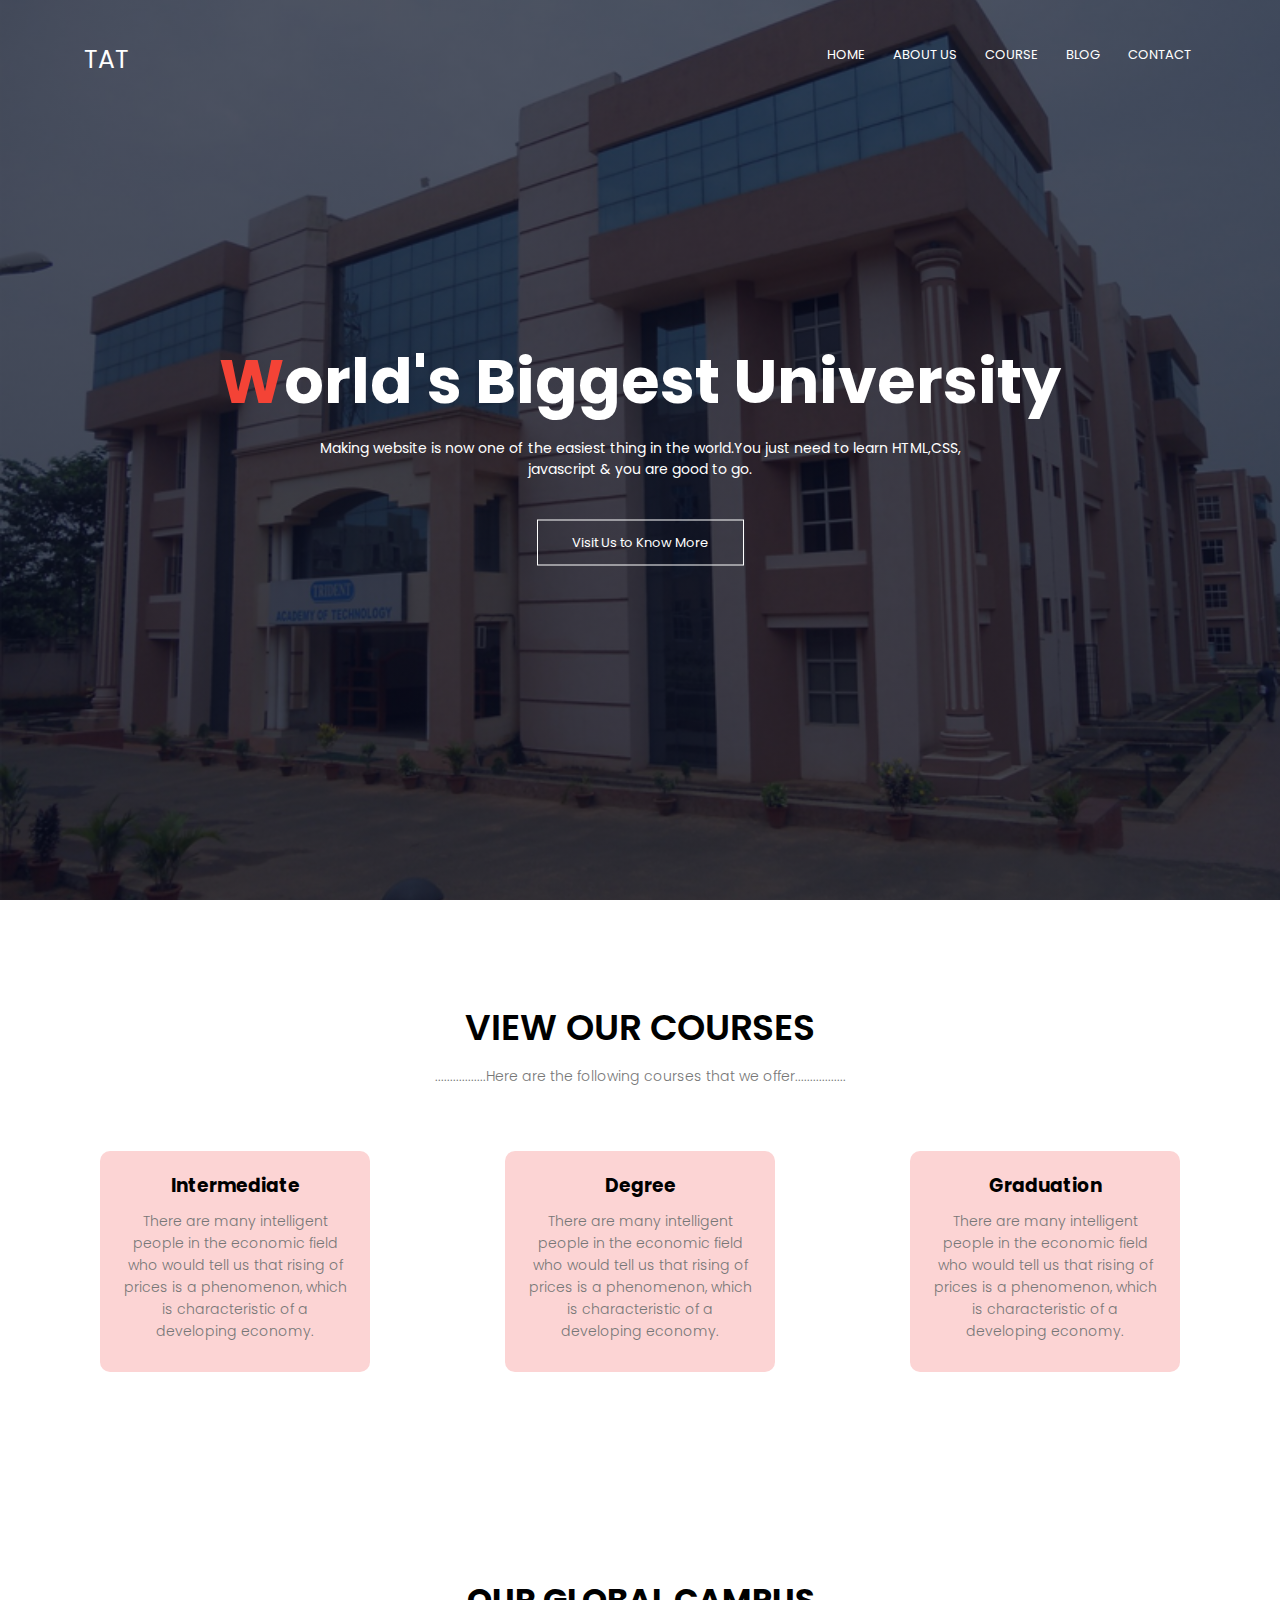
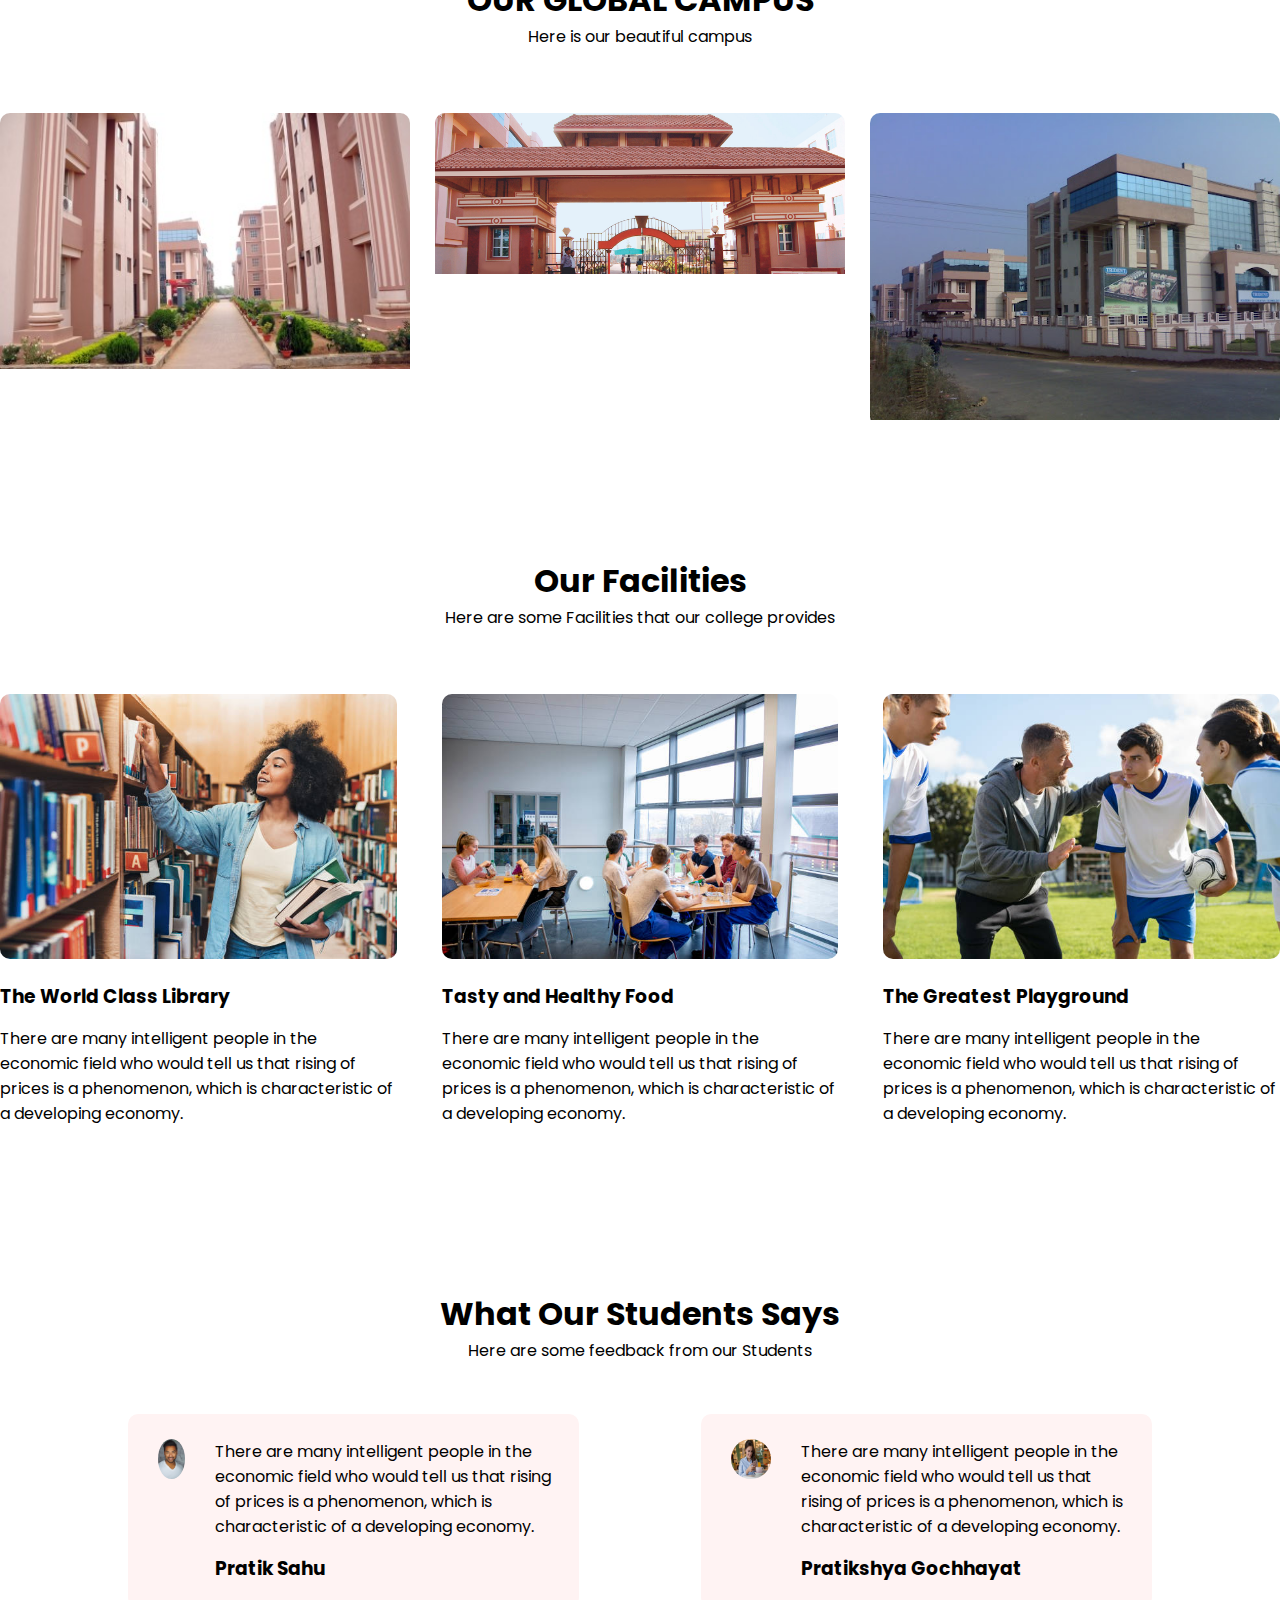
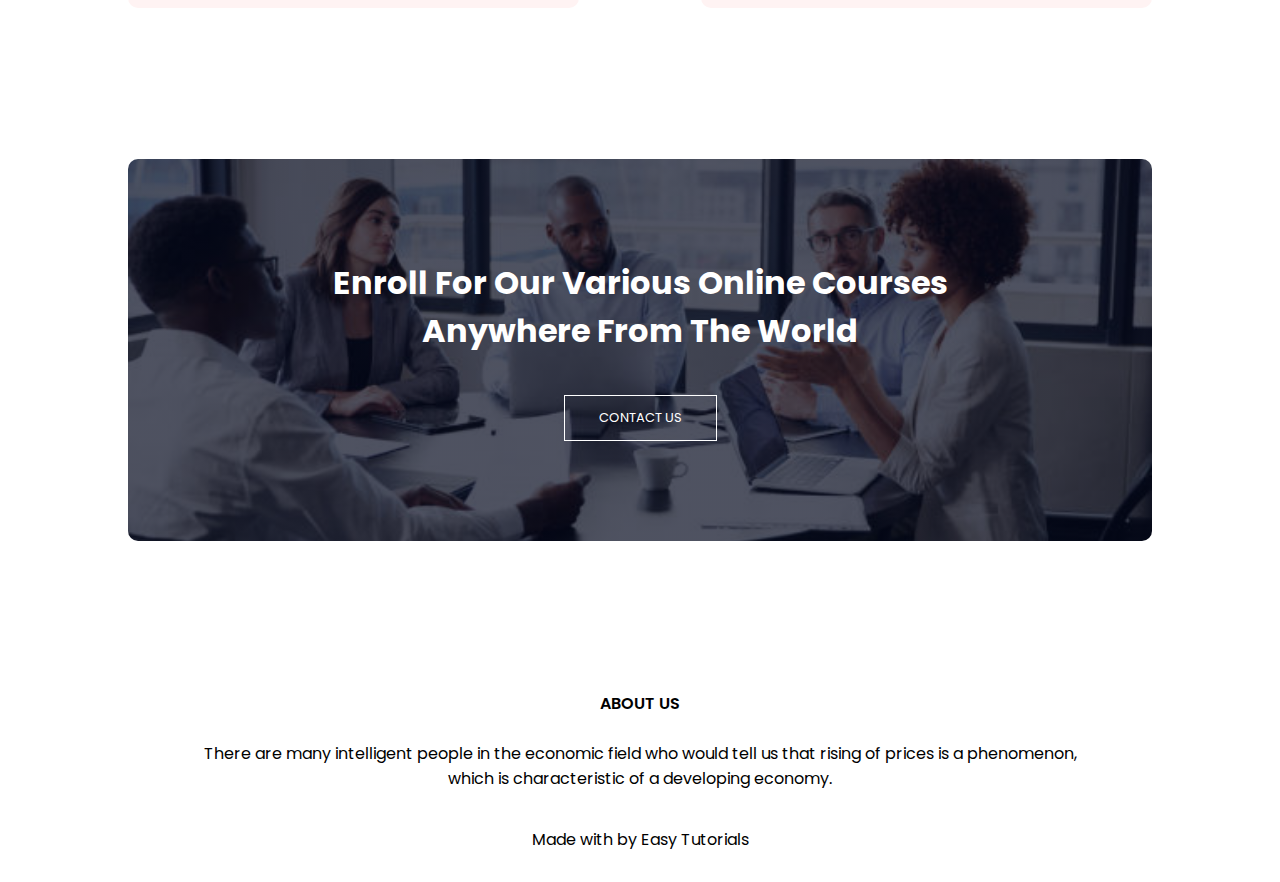
==== index.html @ 9a4cb783 "initial" ====
<!DOCTYPE html>
<html lang="en">
  <head>
    <meta charset="UTF-8" />
    <meta http-equiv="X-UA-Compatible" content="IE=edge" />
    <meta name="viewport" content="width=device-width, initial-scale=1.0" />
    <link
      rel="stylesheet"
      href="https://cdnjs.cloudflare.com/ajax/libs/font-awesome/5.15.3/css/all.min.css"
      integrity="sha512-iBBXm8fW90+nuLcSKlbmrPcLa0OT92xO1BIsZ+ywDWZCvqsWgccV3gFoRBv0z+8dLJgyAHIhR35VZc2oM/gI1w=="
      crossorigin="anonymous"
      referrerpolicy="no-referrer"
    />
    <title>colweb</title>
    <link rel="stylesheet" href="style.css" />
    <link rel="preconnect" href="https://fonts.googleapis.com" />
    <link rel="preconnect" href="https://fonts.gstatic.com" crossorigin />
    <link
      href="https://fonts.googleapis.com/css2?family=Poppins:wght@100;200;300;400;600;700&display=swap"
      rel="stylesheet"
    />
  </head>
  <body>
    <section class="header">
      <nav>
        <a href="#" id="logo"
          ><i class="fas fa-graduation-cap" id="edu_cap"></i>&nbspTAT</a
        >
        <div class="nav_links" id="navLinks">
          <i class="fas fa-times" onclick="hideMenu()"></i>
          <ul>
            <li><a href="index.html">HOME</a></li>
            <li><a href="about.html">ABOUT US</a></li>
            <li><a href="courses.html">COURSE</a></li>
            <li><a href="blog.html">BLOG</a></li>
            <li><a href="contact.html">CONTACT</a></li>
          </ul>
        </div>
        <i class="fas fa-bars" onclick="showMenu()"></i>
      </nav>
      <div id="text-area">
        <h1>World's Biggest University</h1>
        <p>
          Making website is now one of the easiest thing in the world.You just
          need to learn HTML,CSS,<br />javascript & you are good to go.
        </p>
        <a href="#" id="btn">Visit Us to Know More</a>
      </div>
    </section>
    <!-- course -->
    <section class="courses">
      <h1>VIEW OUR COURSES</h1>
      <p>
        .................Here are the following courses that we
        offer.................
      </p>
      <div class="row">
        <div class="col">
          <h3>Intermediate</h3>
          <p>
            There are many intelligent people in the economic field who would
            tell us that rising of prices is a phenomenon, which is
            characteristic of a developing economy.
          </p>
        </div>
        <div class="col">
          <h3>Degree</h3>
          <p>
            There are many intelligent people in the economic field who would
            tell us that rising of prices is a phenomenon, which is
            characteristic of a developing economy.
          </p>
        </div>
        <div class="col">
          <h3>Graduation</h3>
          <p>
            There are many intelligent people in the economic field who would
            tell us that rising of prices is a phenomenon, which is
            characteristic of a developing economy.
          </p>
        </div>
      </div>
    </section>

    <!-- - - - - - -  CAMPUS- - - - - -  -->

    <section class="campus">
      <h1>OUR GLOBAL CAMPUS</h1>
      <p>Here is our beautiful campus</p>
    </section>
    <div class="row">
      <div class="campus-col">
        <img src="images/c2.jpg" />
        <div class="layer">
          <h3>Bhubaneswar</h3>
        </div>
      </div>
      <div class="campus-col">
        <img src="images/c3.jpg" />
        <div class="layer">
          <h3>Rourkela</h3>
        </div>
      </div>
      <div class="campus-col">
        <img src="images/c4.jpg" />
        <div class="layer">
          <h3>Balasore</h3>
        </div>
      </div>
    </div>

    <!-- - - - - - - Facilities- - - - - - - -->

    <section class="facilities">
      <h1>Our Facilities</h1>
      <p>Here are some Facilities that our college provides</p>

      <div class="row">
        <div class="facilities-col">
          <img src="images/f1.jpg" />
          <h3>The World Class Library</h3>
          <p>
            There are many intelligent people in the economic field who would
            tell us that rising of prices is a phenomenon, which is
            characteristic of a developing economy.
          </p>
        </div>
        <div class="facilities-col">
          <img src="images/f2.jpg" />
          <h3>Tasty and Healthy Food</h3>
          <p>
            There are many intelligent people in the economic field who would
            tell us that rising of prices is a phenomenon, which is
            characteristic of a developing economy.
          </p>
        </div>
        <div class="facilities-col">
          <img src="images/f3.jpg" />
          <h3>The Greatest Playground</h3>
          <p>
            There are many intelligent people in the economic field who would
            tell us that rising of prices is a phenomenon, which is
            characteristic of a developing economy.
          </p>
        </div>
      </div>
    </section>

    <!-- - -- - - - - -Testimonials- - - - - - - - -->

    <section class="testimonials">
      <h1>What Our Students Says</h1>
      <p>Here are some feedback from our Students</p>
      <div class="row">
        <div class="testimonial-col">
          <img src="images/user1.jpg" />
          <div>
            <p>
              There are many intelligent people in the economic field who would
              tell us that rising of prices is a phenomenon, which is
              characteristic of a developing economy.
            </p>
            <h3>Pratik Sahu</h3>
            <i class="fas fa-star"></i>
            <i class="fas fa-star"></i>
            <i class="fas fa-star"></i>
            <i class="fas fa-star"></i>
            <i class="fas fa-star-half-alt"></i>
          </div>
        </div>
        <div class="testimonial-col">
          <img src="images/user2.jpg" />
          <div>
            <p>
              There are many intelligent people in the economic field who would
              tell us that rising of prices is a phenomenon, which is
              characteristic of a developing economy.
            </p>
            <h3>Pratikshya Gochhayat</h3>
            <i class="fas fa-star"></i>
            <i class="fas fa-star"></i>
            <i class="fas fa-star"></i>
            <i class="fas fa-star"></i>
            <i class="far fa-star"></i>
          </div>
        </div>
      </div>
    </section>

    <!-- -------------Call To Action----------------- -->

    <section class="cta">
      <h1>
        Enroll For Our Various Online Courses<br />Anywhere From The World
      </h1>
      <a href="#" class="btn2">CONTACT US</a>
    </section>
    <!-- ---------------Footer-------------- -->
    <section class="footer">
      <h4>ABOUT US</h4>
      <p>
        There are many intelligent people in the economic field who would tell
        us that rising of prices is a phenomenon, <br />which is characteristic
        of a developing economy.
      </p>
      <div class="icons">
        <i class="fab fa-facebook-f"></i>
        <i class="fab fa-instagram"></i>
        <i class="fab fa-twitter"></i>
        <i class="fab fa-linkedin-in"></i>
      </div>
      <p>Made with <i class="far fa-heart"></i> by Easy Tutorials</p>
    </section>

    <!-- Javasript for Toggle menu -->
    <script>
      var navLinks = document.getElementById("navLinks");
      function showMenu() {
        navLinks.style.right = "0";
      }
      function hideMenu() {
        navLinks.style.right = "-200px";
      }
    </script>
    <!--                                           -->
  </body>
</html>
---- style.css ----
* {
  margin: 0;
  padding: 0;
  box-sizing: border-box;
  font-family: "Poppins", sans-serif;
}
.header {
  min-height: 100vh;
  width: 100%;
  background-image: linear-gradient(rgba(4, 9, 30, 0.7), rgba(4, 9, 30, 0.7)),
    url(images/c1.jpg);
  background-position: center;
  background-size: cover;
  position: relative;
}
nav {
  display: flex;
  padding: 2% 6%;
  justify-content: space-between;
  align-items: center;
}
nav #edu_cap {
  color: #f44336;
  font-size: 38px;
}
nav #logo {
  color: white;
  font-size: 25px;
  text-decoration: none;
}
.nav_links {
  text-align: right;
}
.nav_links ul li {
  list-style: none;
  display: inline-block;
  padding: 8px 12px;
  position: relative;
}
.nav_links ul li a {
  text-decoration: none;
  color: white;
  font-size: 13px;
}

.nav_links ul li::after {
  content: "";
  width: 0%;
  height: 2px;
  background: #f44336;
  display: block;
  transition: 1s;
}
.nav_links ul li:hover::after {
  width: 100%;
}
#text-area {
  width: 90%;
  color: white;
  position: absolute;
  top: 50%;
  left: 50%;
  transform: translate(-50%, -50%);
  text-align: center;
}
#text-area h1 {
  font-size: 62px;
}
#text-area h1::first-letter {
  color: #f44336;
}
#text-area p {
  margin: 10px 0px 40px;
  font-size: 14px;
}
#text-area #btn {
  display: inline-block;
  text-decoration: none;
  color: white;
  padding: 12px 34px;
  font-size: 13px;
  border: 1px solid white;
  background: transparent;
  position: relative;
}
#text-area #btn:hover {
  border: 1px solid #f44336;
  background: #f44336;
  transition: 1s;
}
nav .fas.fa-times {
  display: none;
}
nav .fas.fa-bars {
  display: none;
}
@media (max-width: 700px) {
  #text-area h1 {
    font-size: 20px;
  }
  .nav_links ul li {
    display: block;
  }
  .nav_links {
    background-color: #f44336;
    height: 100vh;
    width: 200px;
    top: 0%;
    right: -200px;
    text-align: left;
    position: fixed;
    z-index: 2;
    transition: 1s;
  }
  nav .fas.fa-times {
    display: block;
    color: white;
    margin: 10px;
    font-size: 22px;
    cursor: pointer;
  }
  nav .fas.fa-bars {
    display: block;
    color: white;
    margin: 10px;
    font-size: 22px;
    cursor: pointer;
  }
  .nav_links ul {
    padding: 30px;
  }
}
/* - - - - - - - - - - courses- - - - - - - - - - -  */
.courses {
  margin: auto;
  text-align: center;
  padding: 100px;
}
.courses h1 {
  font-size: 36px;
  font-weight: 600;
}
.courses p {
  color: #777;
  font-size: 14px;
  font-weight: 300;
  line-height: 22px;
  padding: 10px;
}
.row {
  margin-top: 5%;
  display: flex;
  justify-content: space-between;
}
.col {
  flex-basis: 25%;
  background: #fcd4d4;
  border-radius: 10px;
  margin-bottom: 5%;
  padding: 20px 12px;
  transition: 0.5s;
}
.col:hover {
  box-shadow: 0 0 20px 0px rgba(0, 0, 0, 0.5);
}
@media (max-width: 700px) {
  .row {
    flex-direction: column;
  }
}
/* --------Campus--------- */
.campus {
  margin: auto;
  text-align: center;
  padding-top: 50px;
}
.campus-col {
  flex-basis: 32%;
  border-radius: 10px;
  margin-bottom: 30px;
  position: relative;
  overflow: hidden;
}
.campus-col img {
  width: 100%;
}

.layer {
  background-color: transparent;
  height: 100%;
  width: 100%;
  position: absolute;
  top: 0;
  left: 0;
  transition: 0.5s;
}
.layer:hover {
  background-color: rgba(226, 0, 0, 0.4);
}
.layer h3 {
  width: 100%;
  color: white;
  font-weight: 500;
  font-size: 26px;
  bottom: 0;
  left: 50%;
  transform: translateX(-50%);
  position: absolute;
  text-align: center;
  opacity: 0;
  transition: 0.5s;
}
.layer:hover h3 {
  bottom: 49%;
  opacity: 1;
}

/* - -- - - - - Facilities- - - - - - - - - - - */

.facilities {
  width: 100%;
  margin: top;
  text-align: center;
  padding-top: 100px;
}
.facilities-col {
  flex-basis: 31%;
  border-radius: 10px;
  margin-bottom: 5%;
  text-align: left;
}
.facilities-col img {
  width: 100%;
  border-radius: 10px;
}
.facilities-col h3 {
  margin-top: 16px;
  margin-bottom: 15px;
  text-align: left;
}

/* --------------testimonials--------------- */

.testimonials {
  width: 80%;
  margin: auto;
  text-align: center;
  padding-top: 100px;
}
.testimonial-col {
  flex-basis: 44%;
  border-radius: 10px;
  margin-bottom: 5%;
  text-align: left;
  background-color: #fff3f3;
  padding: 25px;
  cursor: pointer;
  display: flex;
}
.testimonial-col img {
  height: 40px;
  width: 40px;
  margin-left: 5px;
  margin-right: 30px;
  border-radius: 50%;
}
.testimonial-col p {
  padding: 0;
}
.testimonial-col h3 {
  margin-top: 15px;
  text-align: left;
}
.testimonial-col .fas {
  color: #f44336;
}
.testimonial-col .far {
  color: #f44336;
}
.fa-star-o {
  border: 1px solid red;
}
@media (max-width: 700px) {
  .testimonial-col img {
    margin-left: 0px;
    margin-right: 15px;
  }
}

/* --------------Call to Action--------------- */

.cta {
  margin: 100px auto;
  width: 80%;
  background-image: linear-gradient(rgba(4, 9, 30, 0.7), rgba(4, 9, 30, 0.7)),
    url(images/image3.jpg);
  background-position: center;
  background-size: cover;
  border-radius: 10px;
  text-align: center;
  padding: 100px 0;
}

.cta h1 {
  color: white;
  margin-bottom: 40px;
  padding: 0;
}
.cta .btn2 {
  display: inline-block;
  text-decoration: none;
  color: white;
  padding: 12px 34px;
  font-size: 13px;
  border: 1px solid white;
  background: transparent;
  position: relative;
}
.cta .btn2:hover {
  border: 1px solid #f44336;
  background: #f44336;
  transition: 1s;
}
@media (max-width: 700px) {
  .cta h1 {
    font-size: 24px;
  }
}

/* -----------------Footer----------------- */

.footer {
  width: 100%;
  text-align: center;
  padding: 30px 0;
}
.footer h4 {
  margin-bottom: 25px;
  margin-top: 20px;
  font-weight: 600;
}

.icons {
  color: #f44336;
  padding: 18px 0;
  cursor: pointer;
}

.fa-heart {
  color: #f44336;
}

/* -------------------about us page-------------- */

.sub-header {
  height: 50vh;
  width: 100%;
  background-image: linear-gradient(rgba(16, 23, 49, 0.7), rgba(4, 9, 30, 0.7)),
    url(images/background.jpg);
  background-position: center;
  background-size: cover;
  text-align: center;
  color: white;
}
.sub-header h1 {
  margin-top: 100px;
}

.about-us {
  width: 80%;
  margin: auto;
  padding-top: 80px;
  padding-bottom: 50px;
}
.about-col {
  flex-basis: 48%;
  padding: 30px 2px;
}
.about-col img {
  width: 100%;
}
.about-col h1 {
  padding: 0;
}
.about-col p {
  padding: 15px 0 25px;
}
.btn3 {
  display: inline-block;
  text-decoration: none;
  color: #f44336;
  padding: 12px 34px;
  font-size: 13px;
  border: 1px solid #f44336;
  background: transparent;
  position: relative;
}
.btn3:hover {
  border: 1px solid #f44336;
  background: #f44336;
  color: white;
  transition: 1s;
}

/* ------------------Blog-content----------------------- */

.blog-content {
  width: 80%;
  margin: auto;
  padding: 60px 0;
}

.blog-left {
  flex-basis: 65%;
}
.blog-left img {
  width: 100%;
}
.blog-left h2 {
  color: #222;
  font-weight: 600;
  margin: 30px 0;
}
.blog-left p {
  color: #999;
  padding: 0;
}
.blog-right {
  flex-basis: 32%;
}
.blog-right h3 {
  background: #f44336;
  color: #fff;
  text-align: center;
  padding: 7px 0;
  font-size: 16px;
  margin-bottom: 20px;
}
.blog-right div {
  display: flex;
  align-items: center;
  justify-content: space-between;
  color: #555;
  padding: 8px;
}
.comment-box {
  border: 1px solid #ccc;
  margin: 50px 0;
  padding: 10px 20px;
}
.comment-box h3 {
  text-align: left;
}
.comment-box button .btn3 {
  display: inline-block;
  text-decoration: none;
  color: white;
  padding: 12px 34px;
  font-size: 13px;
  border: 1px solid white;
  background: transparent;
  position: relative;
}
.commrnt-box button .btn3:hover {
  border: 1px solid #f44336;
  background: #f44336;
  transition: 1s;
}
.comment-box button {
  margin: 10px 0;
}
.comment-form input,
.comment-form textarea {
  width: 100%;
  padding: 10px;
  margin: 15px 0;
  border: none;
  outline: none;
  background: #f0f0f0;
}

@media (max-width: 700px) {
  .sub-header h1 {
    font-size: 24px;
  }
}
.location {
  width: 80%;
  margin: auto;
  padding: 80px 0;
}
.location iframe {
  width: 100%;
}

.contact-us {
  width: 80%;
  margin: auto;
}

.contact-col {
  flex-basis: 48%;
  margin-bottom: 30px;
}

.contact-col div {
  display: flex;
  align-items: center;
  margin-bottom: 40px;
}

.contact-col div .fas {
  font-size: 28px;
  color: #f44336;
  margin: 10px;
  margin-right: 30px;
}
.contact-col div .far {
  font-size: 28px;
  color: #f44336;
  margin: 10px;
  margin-right: 30px;
}

.contact-col div p {
  padding: 0;
}

.contact-col div h5 {
  font-size: 20px;
  margin-bottom: 5px;
  color: #555;
  font-weight: 400;
}

.contact-col input,
.contact-col textarea {
  width: 100%;
  padding: 15px;
  margin-bottom: 17px;
  outline: none;
  border: 1px solid #ccc;
}
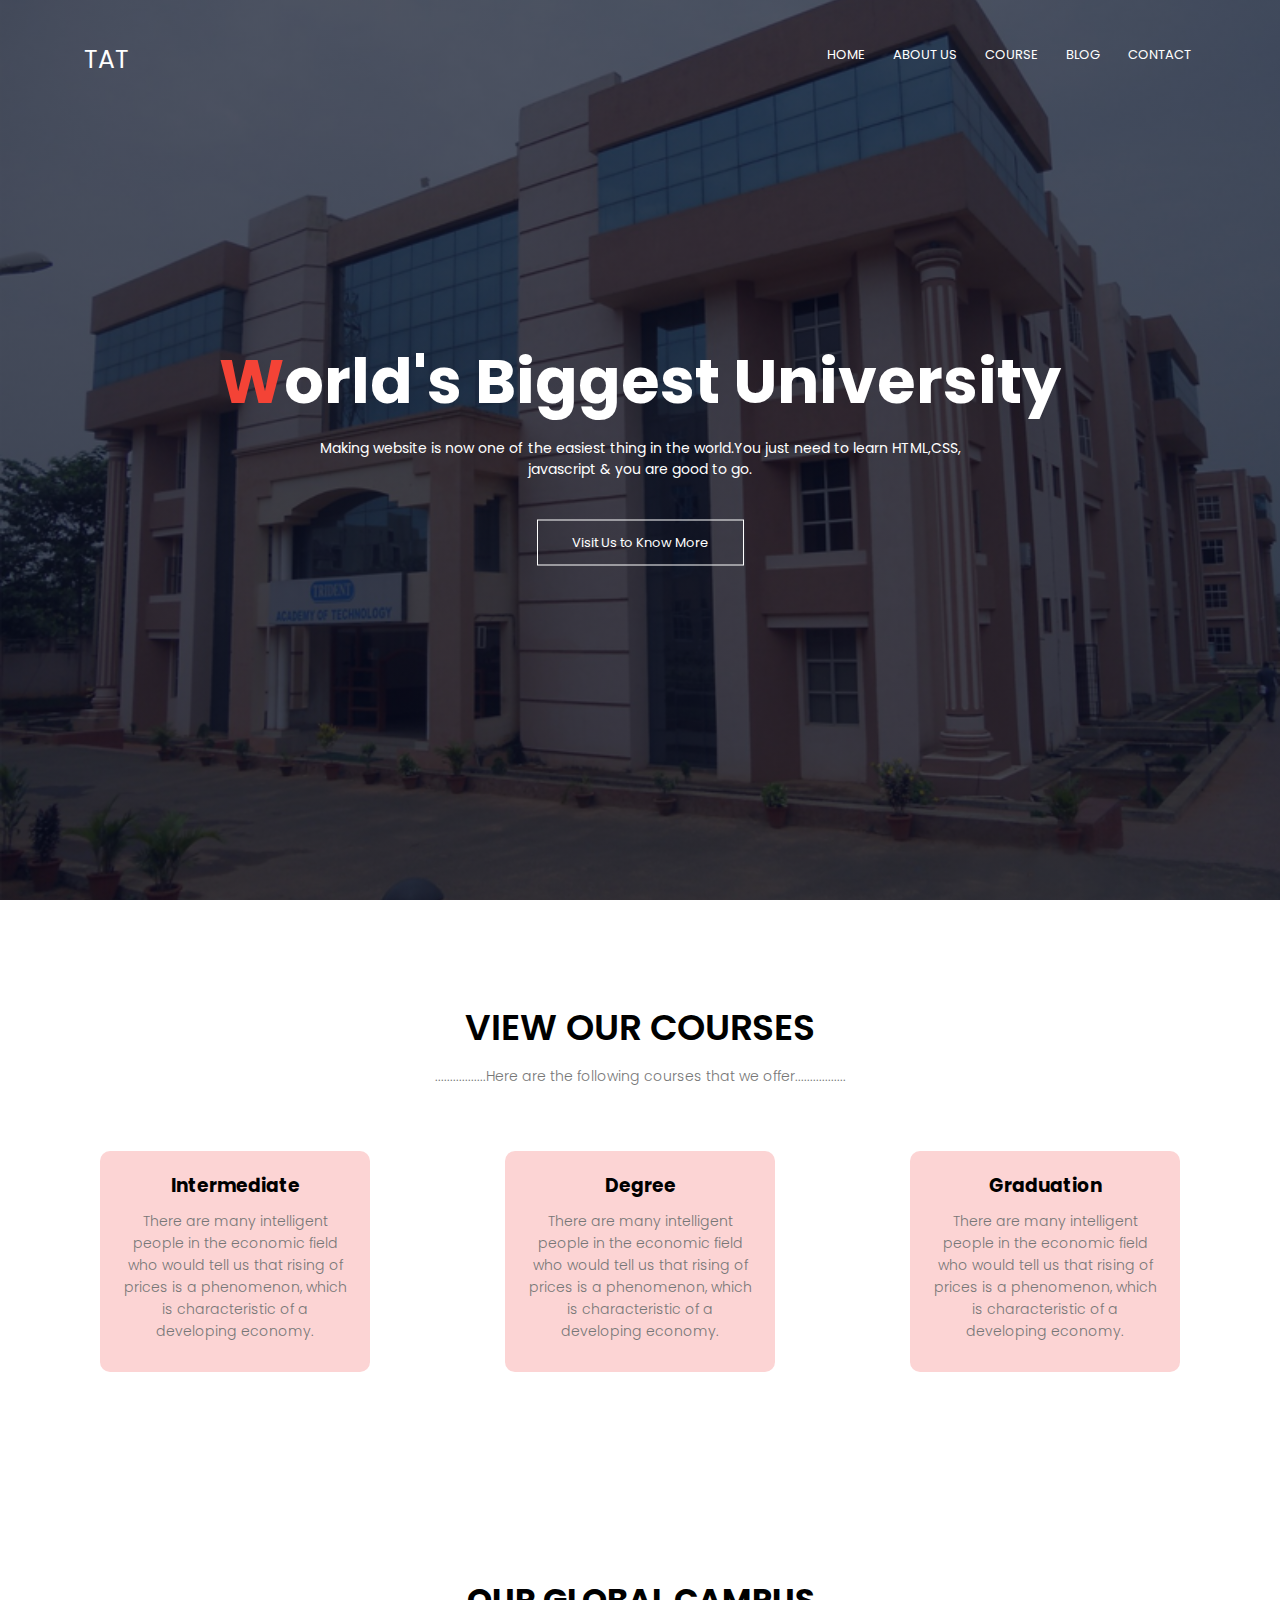
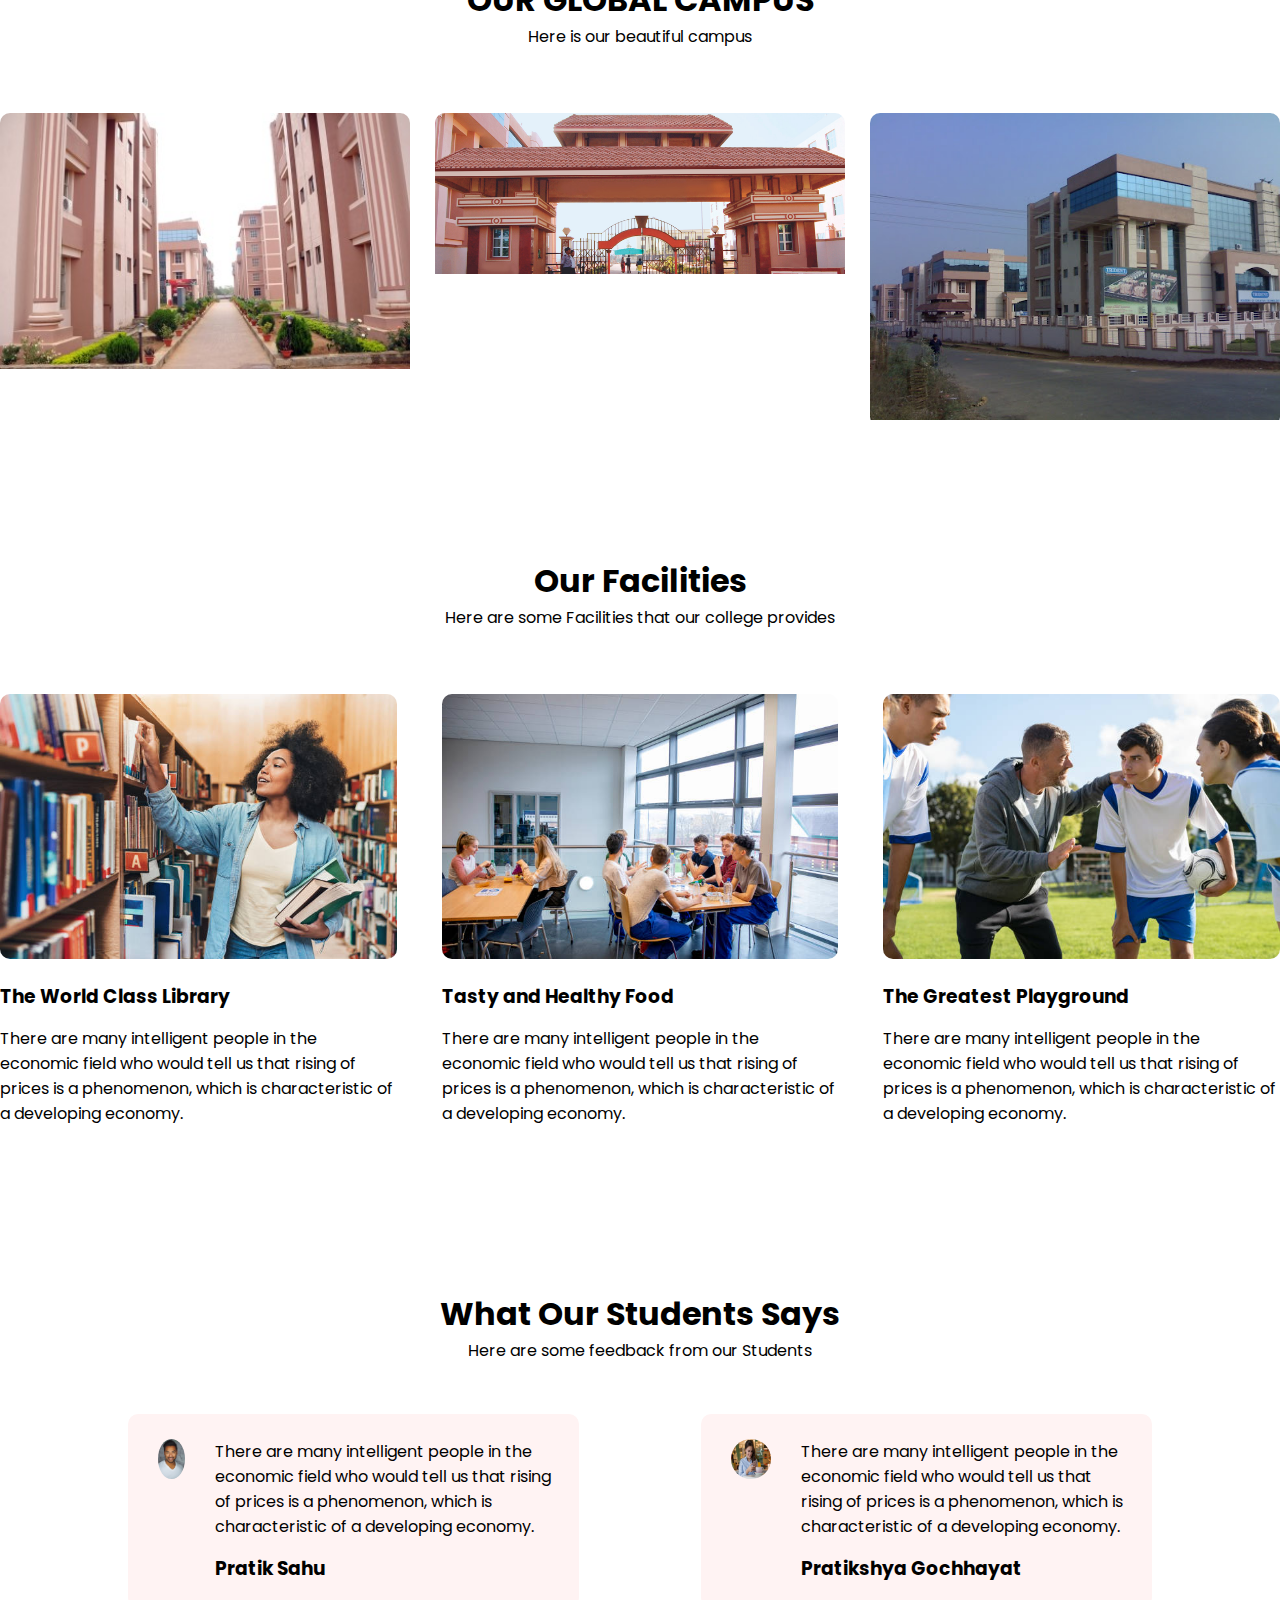
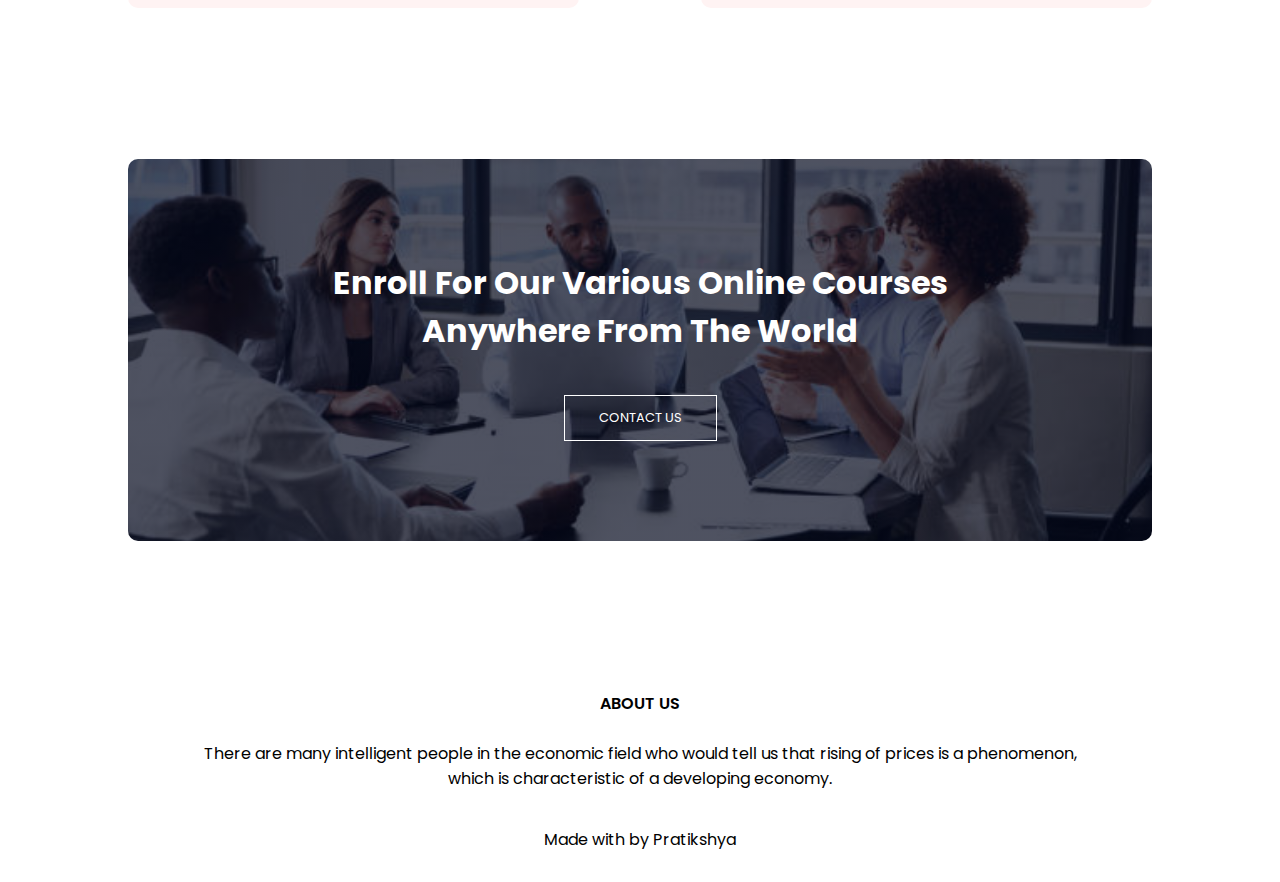
==== commit bb94beb9: "made changes in footer section" ====
--- a/index.html
+++ b/index.html
@@ -209,7 +209,7 @@
         <i class="fab fa-twitter"></i>
         <i class="fab fa-linkedin-in"></i>
       </div>
-      <p>Made with <i class="far fa-heart"></i> by Easy Tutorials</p>
+      <p>Made with <i class="far fa-heart"></i> by Pratikshya</p>
     </section>
 
     <!-- Javasript for Toggle menu -->
